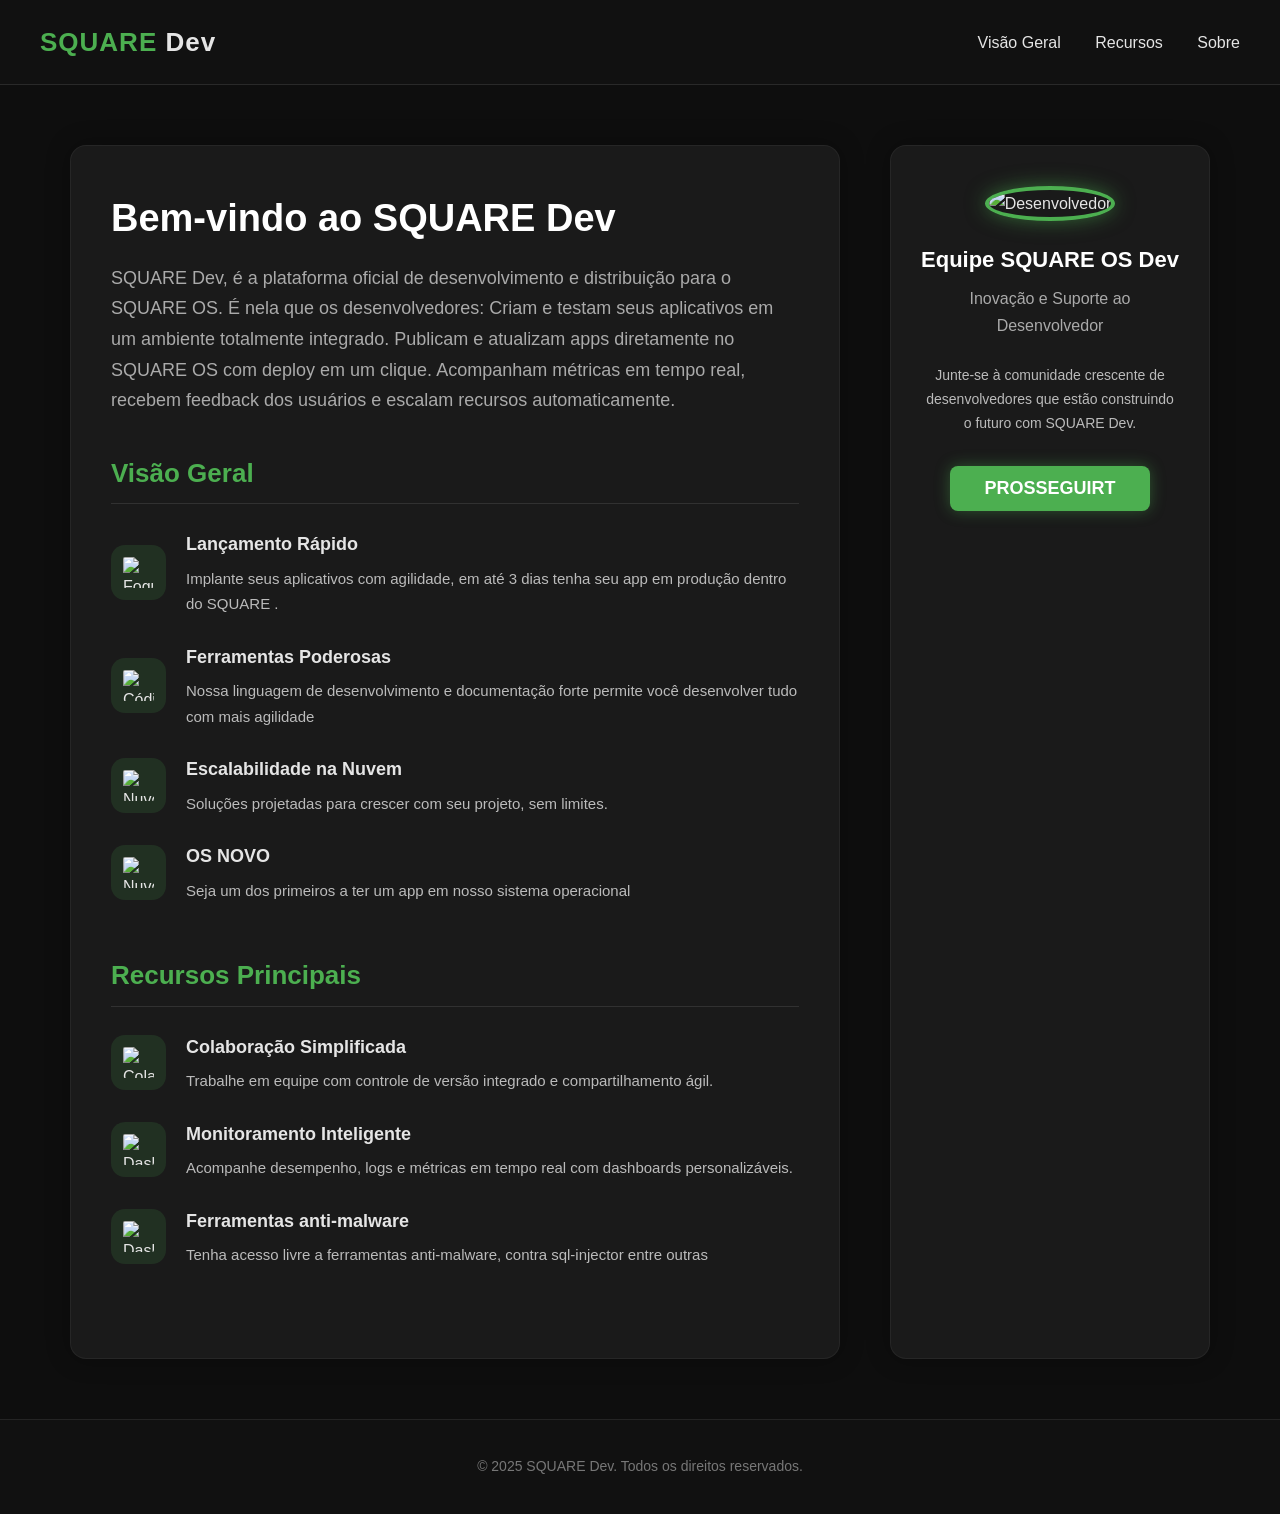
==== index.html @ 9d41969d "Add files via upload" ====
<!DOCTYPE html>
<html lang="pt-BR">
<head>
<meta charset="UTF-8">
<meta name="viewport" content="width=device-width, initial-scale=1.0">
<title>SQUARE  Dev - Hub de Desenvolvimento</title>
<style>
/* ---------- Reset ---------- */
* {
    margin: 0;
    padding: 0;
    box-sizing: border-box;
}

/* ---------- Base ---------- */
body {
    font-family: 'Segoe UI', Tahoma, sans-serif;
    background: #0e0e0e;            /* Preto elegante */
    color: #e5e5e5;
    line-height: 1.7;
    overflow-x: hidden;
}

/* Links padrão */
a {
    color: inherit;
    text-decoration: none;
}

/* ---------- Top Bar ---------- */
.top-bar {
    background: #111;
    padding: 20px 40px;
    display: flex;
    justify-content: space-between;
    align-items: center;
    border-bottom: 1px solid rgba(255,255,255,0.1);
    position: sticky;
    top: 0;
    z-index: 50;
    backdrop-filter: blur(6px);
}

.logo {
    font-size: 26px;
    font-weight: bold;
    color: #4caf50;
    letter-spacing: 1px;
    transition: transform .3s ease;
}
.logo span { color: #e5e5e5; }
.logo:hover { transform: scale(1.05); }

.top-bar nav a {
    margin-left: 30px;
    font-size: 16px;
    position: relative;
    padding-bottom: 4px;
    transition: color .3s ease;
}
.top-bar nav a::after {
    content: "";
    position: absolute;
    width: 0%;
    height: 2px;
    left: 0;
    bottom: 0;
    background: #4caf50;
    transition: width .3s ease;
}
.top-bar nav a:hover {
    color: #4caf50;
}
.top-bar nav a:hover::after {
    width: 100%;
}

/* ---------- Container ---------- */
.main-container {
    max-width: 1200px;
    margin: 60px auto;
    padding: 0 30px;
    display: grid;
    grid-template-columns: 1fr 320px;
    gap: 50px;
    animation: fadeIn 1s ease forwards;
}

/* ---------- Conteúdo Esquerdo ---------- */
.content-left {
    background: #1a1a1a;
    padding: 40px;
    border-radius: 16px;
    border: 1px solid rgba(255,255,255,0.05);
    box-shadow: 0 0 25px rgba(0,0,0,0.3);
    transition: transform .3s ease, box-shadow .3s ease;
}
.content-left:hover {
    transform: translateY(-3px);
    box-shadow: 0 0 35px rgba(0,0,0,0.45);
}

.content-left h1 {
    font-size: 38px;
    color: #ffffff;
    margin-bottom: 12px;
}
.subtitle {
    font-size: 18px;
    color: #aaa;
    margin-bottom: 35px;
}

/* ---------- Seções ---------- */
.feature-section {
    margin-bottom: 50px;
}
.feature-section h2 {
    font-size: 26px;
    color: #4caf50;
    margin-bottom: 25px;
    border-bottom: 1px solid rgba(255,255,255,0.1);
    padding-bottom: 8px;
}

.feature-item {
    display: flex;
    align-items: center;
    margin-bottom: 25px;
    gap: 20px;
    transition: transform .3s ease;
}
.feature-item:hover { transform: translateX(6px); }

.feature-item img {
    width: 55px;
    height: 55px;
    background: rgba(76,175,80,0.15);
    padding: 12px;
    border-radius: 14px;
    transition: transform .3s ease;
}
.feature-item:hover img { transform: rotate(6deg) scale(1.05); }

.feature-item-text h3 {
    font-size: 18px;
    margin-bottom: 6px;
    color: #e5e5e5;
}
.feature-item-text p {
    font-size: 15px;
    color: #bbb;
}

/* ---------- Sidebar ---------- */
.content-right {
    background: #1a1a1a;
    padding: 40px 30px;
    border-radius: 16px;
    text-align: center;
    border: 1px solid rgba(255,255,255,0.05);
    box-shadow: 0 0 25px rgba(0,0,0,0.3);
}

.developer-image {
    width: 180px;
    height: 180px;
    border-radius: 50%;
    object-fit: cover;
    border: 4px solid #4caf50;
    margin-bottom: 20px;
    box-shadow: 0 0 20px rgba(76,175,80,0.5);
    transition: transform .4s ease;
}
.developer-image:hover { transform: scale(1.05) rotate(2deg); }

.content-right h3 {
    font-size: 22px;
    margin-bottom: 6px;
    color: #fff;
}
.developer-role {
    font-size: 16px;
    color: #aaa;
    margin-bottom: 25px;
}

/* ---------- Botão ---------- */
.follow-button {
    padding: 12px 34px;
    background: #4caf50;
    color: #fff;
    font-size: 18px;
    font-weight: bold;
    border-radius: 8px;
    border: none;
    cursor: pointer;
    transition: background .3s ease, transform .2s ease, box-shadow .3s ease;
    box-shadow: 0 0 15px rgba(76,175,80,0.4);
}
.follow-button:hover {
    background: #43a047;
    transform: translateY(-3px);
    box-shadow: 0 0 25px rgba(76,175,80,0.55);
}
.follow-button:active {
    transform: translateY(0);
}

/* ---------- Footer ---------- */
footer {
    text-align: center;
    padding: 35px 20px;
    background: #111;
    color: #777;
    font-size: 14px;
    border-top: 1px solid rgba(255,255,255,0.08);
}

/* ---------- Responsivo ---------- */
@media (max-width: 900px) {
    .main-container {
        grid-template-columns: 1fr;
    }
}

/* ---------- Keyframes ---------- */
@keyframes fadeIn {
    from { opacity: 0; transform: translateY(20px);}
    to   { opacity: 1; transform: translateY(0);}
}
</style>
</head>
<body>

<header class="top-bar">
    <div class="logo">SQUARE <span>Dev</span></div>
    <nav>
        <a href="#overview">Visão Geral</a>
        <a href="#features">Recursos</a>
        <a href="#about">Sobre</a>
    </nav>
</header>

<main class="main-container">
    <section class="content-left">
        <h1>Bem-vindo ao SQUARE  Dev</h1>
        <p class="subtitle">SQUARE  Dev, é a plataforma oficial de desenvolvimento e distribuição para o SQUARE  OS.
É nela que os desenvolvedores:

Criam e testam seus aplicativos em um ambiente totalmente integrado.

Publicam e atualizam apps diretamente no SQUARE  OS com deploy em um clique.

Acompanham métricas em tempo real, recebem feedback dos usuários e escalam recursos automaticamente.
</p>

        <section id="overview" class="feature-section">
            <h2>Visão Geral</h2>
            <div class="feature-item">
                <img src="https://img.icons8.com/ios-filled/50/4caf50/rocket.png" alt="Foguete">
                <div class="feature-item-text">
                    <h3>Lançamento Rápido</h3>
                    <p>Implante seus aplicativos com agilidade, em até 3 dias tenha seu app em produção dentro do SQUARE .</p>
                </div>
            </div>
            <div class="feature-item">
                <img src="https://img.icons8.com/ios-filled/50/4caf50/code-file.png" alt="Código">
                <div class="feature-item-text">
                    <h3>Ferramentas Poderosas</h3>
                    <p>Nossa linguagem de desenvolvimento e documentação forte permite você desenvolver tudo com mais agilidade</p>
                </div>
            </div>
            <div class="feature-item">
                <img src="https://img.icons8.com/ios-filled/50/4caf50/cloud-sync.png" alt="Nuvem">
                <div class="feature-item-text">
                    <h3>Escalabilidade na Nuvem</h3>
                    <p>Soluções projetadas para crescer com seu projeto, sem limites.</p>
                </div>
            </div>
            <div class="feature-item">
                <img src="https://img.icons8.com/?size=100&id=VTMzEpcRtXEh&format=png&color=40C057" alt="Nuvem">
                <div class="feature-item-text">
                    <h3>OS NOVO</h3>
                    <p>Seja um dos primeiros a ter um app em nosso sistema operacional</p>
                </div>
            </div>
        </section>

        <section id="features" class="feature-section">
            <h2>Recursos Principais</h2>
            <div class="feature-item">
                <img src="https://img.icons8.com/ios-filled/50/4caf50/collaboration.png" alt="Colaboração">
                <div class="feature-item-text">
                    <h3>Colaboração Simplificada</h3>
                    <p>Trabalhe em equipe com controle de versão integrado e compartilhamento ágil.</p>
                </div>
            </div>
            <div class="feature-item">
                <img src="https://img.icons8.com/?size=100&id=JtOasgwoFNyW&format=png&color=40C057" alt="Dashboard">
                <div class="feature-item-text">
                    <h3>Monitoramento Inteligente</h3>
                    <p>Acompanhe desempenho, logs e métricas em tempo real com dashboards personalizáveis.</p>
                </div>
            </div>
            <div class="feature-item">
                <img src="https://img.icons8.com/?size=100&id=16650&format=png&color=40C057" alt="Dashboard">
                <div class="feature-item-text">
                    <h3>Ferramentas anti-malware</h3>
                    <p>Tenha acesso livre a ferramentas anti-malware, contra sql-injector entre outras</p>
                </div>
            </div>
        </section>
    </section>

    <aside class="content-right" id="about">
        <img src="https://images.unsplash.com/photo-1518770660430-4468a01810c8?q=80&w=1974&auto=format&fit=crop" 
             alt="Desenvolvedor" class="developer-image">
        <h3>Equipe SQUARE OS Dev</h3>
        <p class="developer-role">Inovação e Suporte ao Desenvolvedor</p>
        <p style="font-size:14px;color:#bbb;margin-bottom:30px;">
            Junte-se à comunidade crescente de desenvolvedores que estão construindo o futuro com SQUARE Dev.
        </p>
        <button class="follow-button">PROSSEGUIRT</button>
    </aside>
</main>

<footer>
    &copy; 2025 SQUARE Dev. Todos os direitos reservados.
</footer>

</body>
</html>
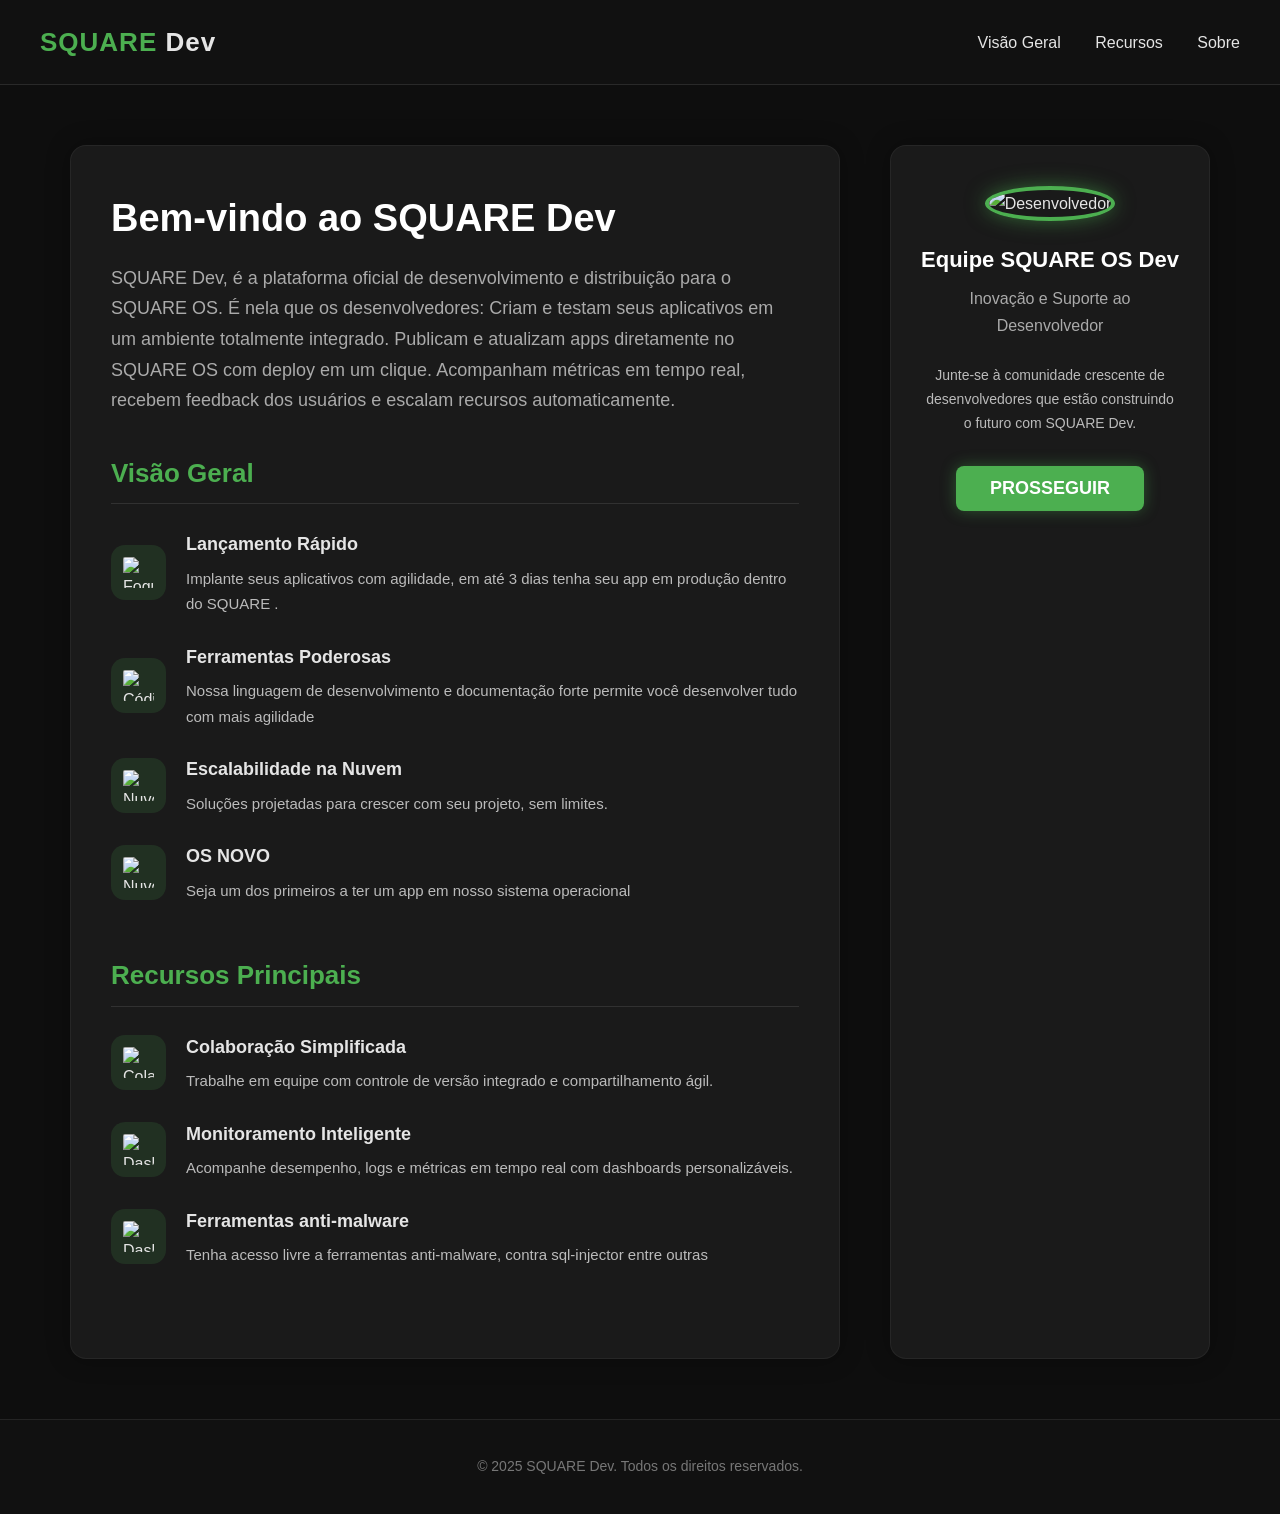
==== commit 7d7a3bc7: "Update index.html" ====
--- a/index.html
+++ b/index.html
@@ -321,7 +321,7 @@
         <p style="font-size:14px;color:#bbb;margin-bottom:30px;">
             Junte-se à comunidade crescente de desenvolvedores que estão construindo o futuro com SQUARE Dev.
         </p>
-        <button class="follow-button">PROSSEGUIRT</button>
+        <button class="follow-button">PROSSEGUIR</button>
     </aside>
 </main>
 
@@ -331,3 +331,4 @@
 
 </body>
 </html>
+
